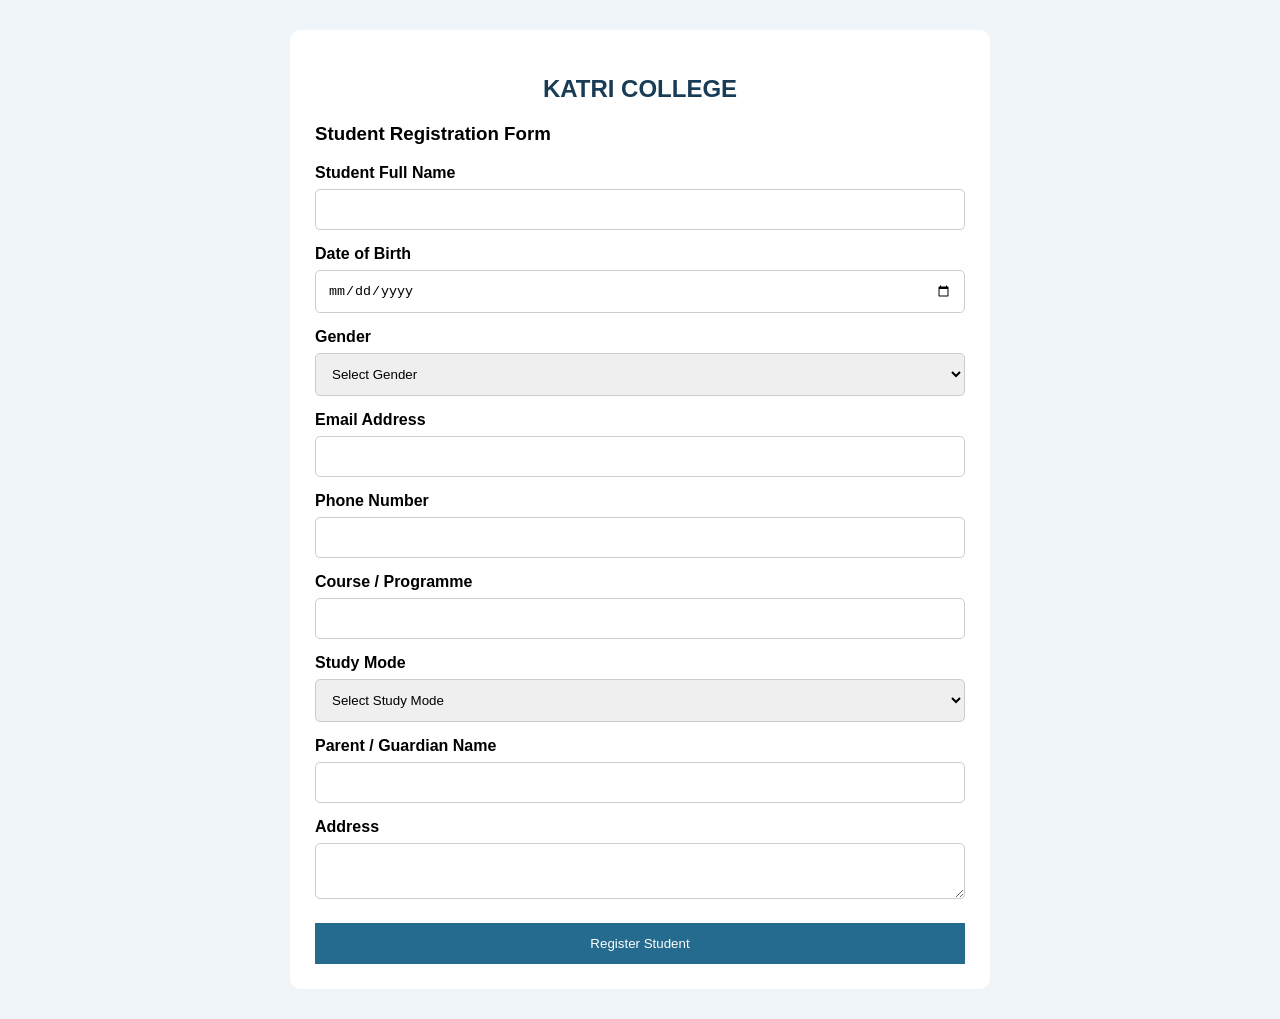
==== index.html @ 31f3d950 "update" ====
<!DOCTYPE html>
<html>
<head>
    <title>Katri College Registration</title>

    <style>
        body {
            font-family: Arial;
            background: #eef4f7;
            margin: 0;
            padding: 30px;
        }

        .container {
            background: white;
            max-width: 650px;
            margin: auto;
            padding: 25px;
            border-radius: 10px;
        }

        h2 {
            text-align: center;
            color: #183b56;
        }

        label {
            display: block;
            margin-top: 15px;
            font-weight: bold;
        }

        input, select, textarea {
            width: 100%;
            padding: 12px;
            margin-top: 7px;
            box-sizing: border-box;
            border: 1px solid #ccc;
            border-radius: 5px;
        }

        button {
            width: 100%;
            padding: 13px;
            margin-top: 20px;
            background: #246b8f;
            color: white;
            border: none;
            cursor: pointer;
        }

        .message {
            color: green;
            text-align: center;
        }
    </style>
</head>

<body>

<div class="container">

<h2>KATRI COLLEGE</h2>

<h3>Student Registration Form</h3>


<form method="POST">

<label>Student Full Name</label>
<input type="text" name="full_name" required>

<label>Date of Birth</label>
<input type="date" name="date_of_birth">

<label>Gender</label>
<select name="gender" required>
    <option value="">Select Gender</option>
    <option value="Male">Male</option>
    <option value="Female">Female</option>
    <option value="Prefer not to say">Prefer not to say</option>
</select>

<label>Email Address</label>
<input type="email" name="email">

<label>Phone Number</label>
<input type="tel" name="phone" required>

<label>Course / Programme</label>
<input type="text" name="course" required>

<label>Study Mode</label>
<select name="study_mode" required>
    <option value="">Select Study Mode</option>
    <option value="Full-time">Full-time</option>
    <option value="Part-time">Part-time</option>
    <option value="Online">Online</option>
</select>

<label>Parent / Guardian Name</label>
<input type="text" name="guardian_name">

<label>Address</label>
<textarea name="address"></textarea>

<button type="submit">
    Register Student
</button>

</form>

</div>

</body>
</html>
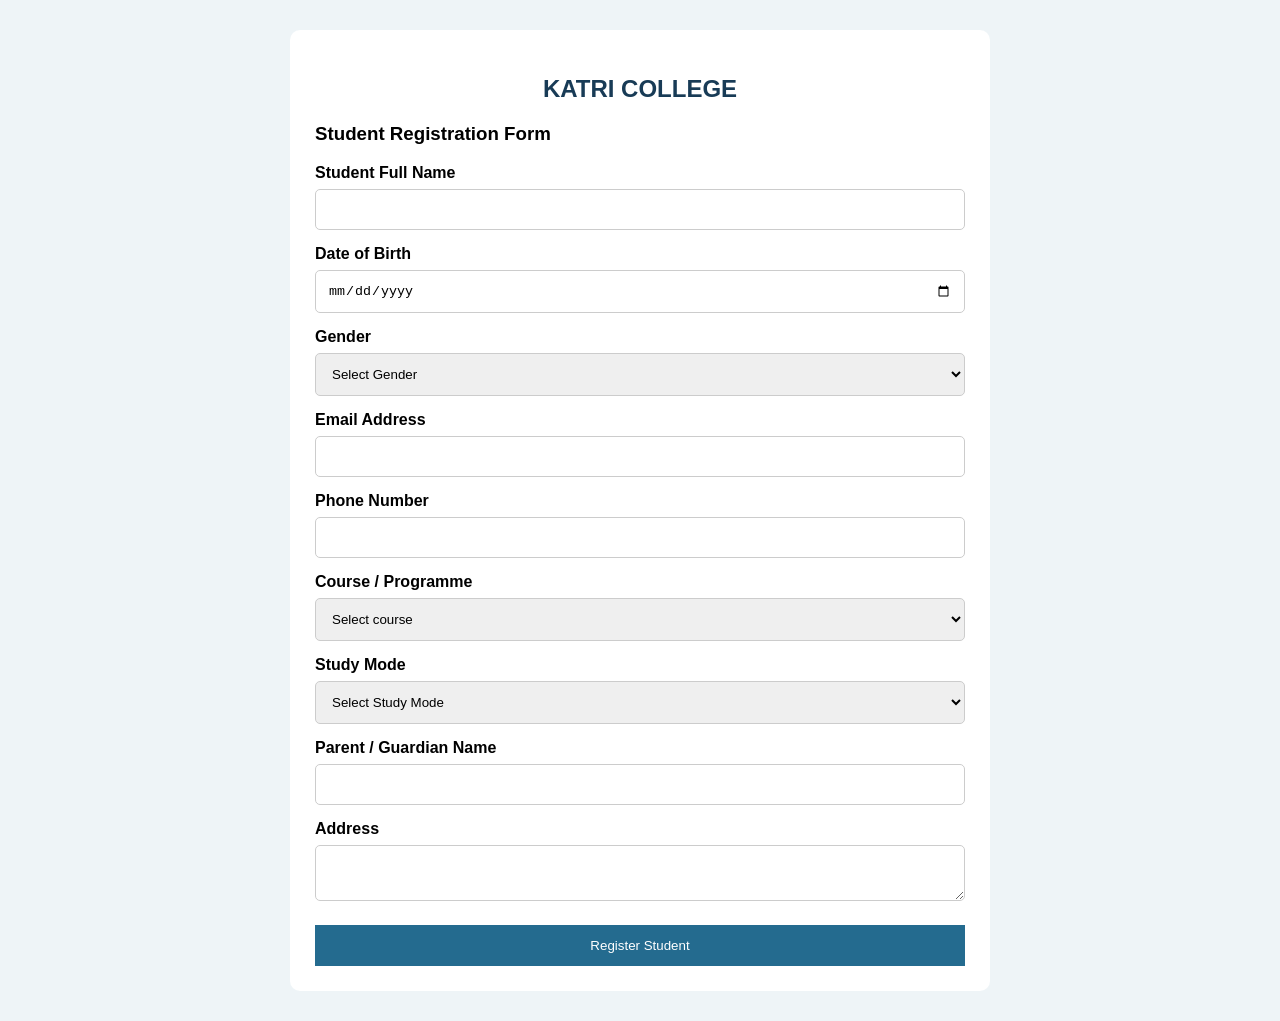
==== commit 973eab00: "update" ====
--- a/index.html
+++ b/index.html
@@ -3,60 +3,11 @@
 <head>
     <title>Katri College Registration</title>
 
-    <style>
-        body {
-            font-family: Arial;
-            background: #eef4f7;
-            margin: 0;
-            padding: 30px;
-        }
-
-        .container {
-            background: white;
-            max-width: 650px;
-            margin: auto;
-            padding: 25px;
-            border-radius: 10px;
-        }
-
-        h2 {
-            text-align: center;
-            color: #183b56;
-        }
-
-        label {
-            display: block;
-            margin-top: 15px;
-            font-weight: bold;
-        }
-
-        input, select, textarea {
-            width: 100%;
-            padding: 12px;
-            margin-top: 7px;
-            box-sizing: border-box;
-            border: 1px solid #ccc;
-            border-radius: 5px;
-        }
-
-        button {
-            width: 100%;
-            padding: 13px;
-            margin-top: 20px;
-            background: #246b8f;
-            color: white;
-            border: none;
-            cursor: pointer;
-        }
-
-        .message {
-            color: green;
-            text-align: center;
-        }
-    </style>
+    <link rel="stylesheet" type="text/css" href="style.css">  
 </head>
 
 <body>
+    
 
 <div class="container">
 
@@ -65,7 +16,7 @@
 <h3>Student Registration Form</h3>
 
 
-<form method="POST">
+<form action="register.php" method="POST">
 
 <label>Student Full Name</label>
 <input type="text" name="full_name" required>
@@ -85,10 +36,15 @@
 <input type="email" name="email">
 
 <label>Phone Number</label>
-<input type="tel" name="phone" required>
+<input type="tel" name="phone" minlength="10"  required>
 
 <label>Course / Programme</label>
-<input type="text" name="course" required>
+<select name="study_mode" required>
+    <option value="">Select course</option>
+    <option value="bcs">bcs</option>
+    <option value="it">It</option>
+    <option value="ets">ets</option>
+</select>
 
 <label>Study Mode</label>
 <select name="study_mode" required>
--- a/style.css
+++ b/style.css
@@ -0,0 +1,51 @@
+
+        body {
+            font-family: Arial;
+            background: #eef4f7;
+            margin: 0;
+            padding: 30px;
+        }
+
+        .container {
+            background: white;
+            max-width: 650px;
+            margin: auto;
+            padding: 25px;
+            border-radius: 10px;
+        }
+
+        h2 {
+            text-align: center;
+            color: #183b56;
+        }
+
+        label {
+            display: block;
+            margin-top: 15px;
+            font-weight: bold;
+        }
+
+        input, select, textarea {
+            width: 100%;
+            padding: 12px;
+            margin-top: 7px;
+            box-sizing: border-box;
+            border: 1px solid #ccc;
+            border-radius: 5px;
+        }
+
+        button {
+            width: 100%;
+            padding: 13px;
+            margin-top: 20px;
+            background: #246b8f;
+            color: white;
+            border: none;
+            cursor: pointer;
+        }
+
+        .message {
+            color: green;
+            text-align: center;
+        }
+    
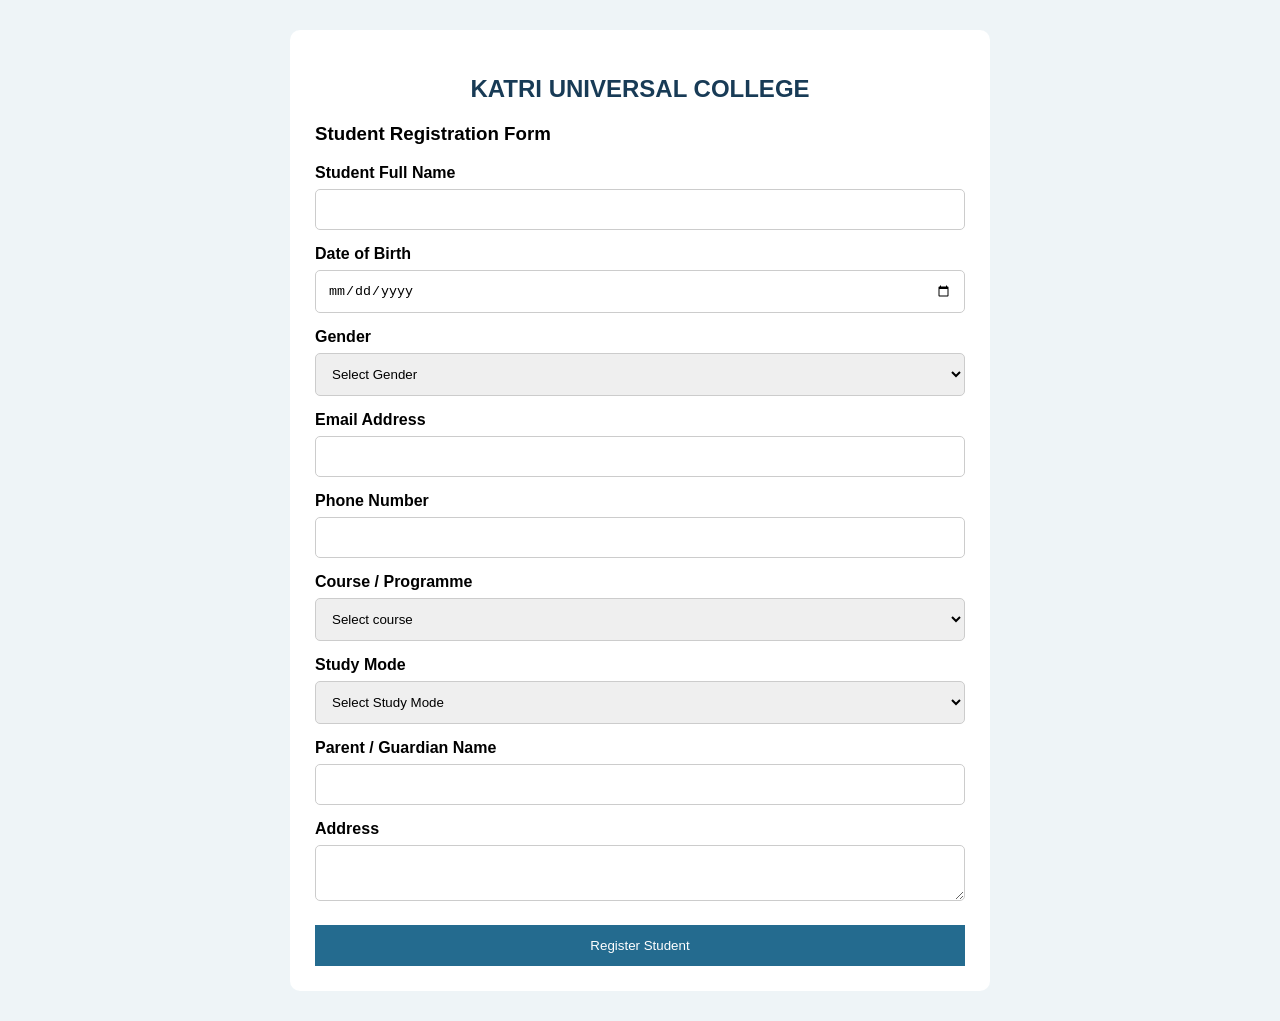
==== commit 6afe5a52: "name" ====
--- a/index.html
+++ b/index.html
@@ -7,11 +7,11 @@
 </head>
 
 <body>
-    
+
 
 <div class="container">
 
-<h2>KATRI COLLEGE</h2>
+<h2>KATRI UNIVERSAL COLLEGE</h2>
 
 <h3>Student Registration Form</h3>
 
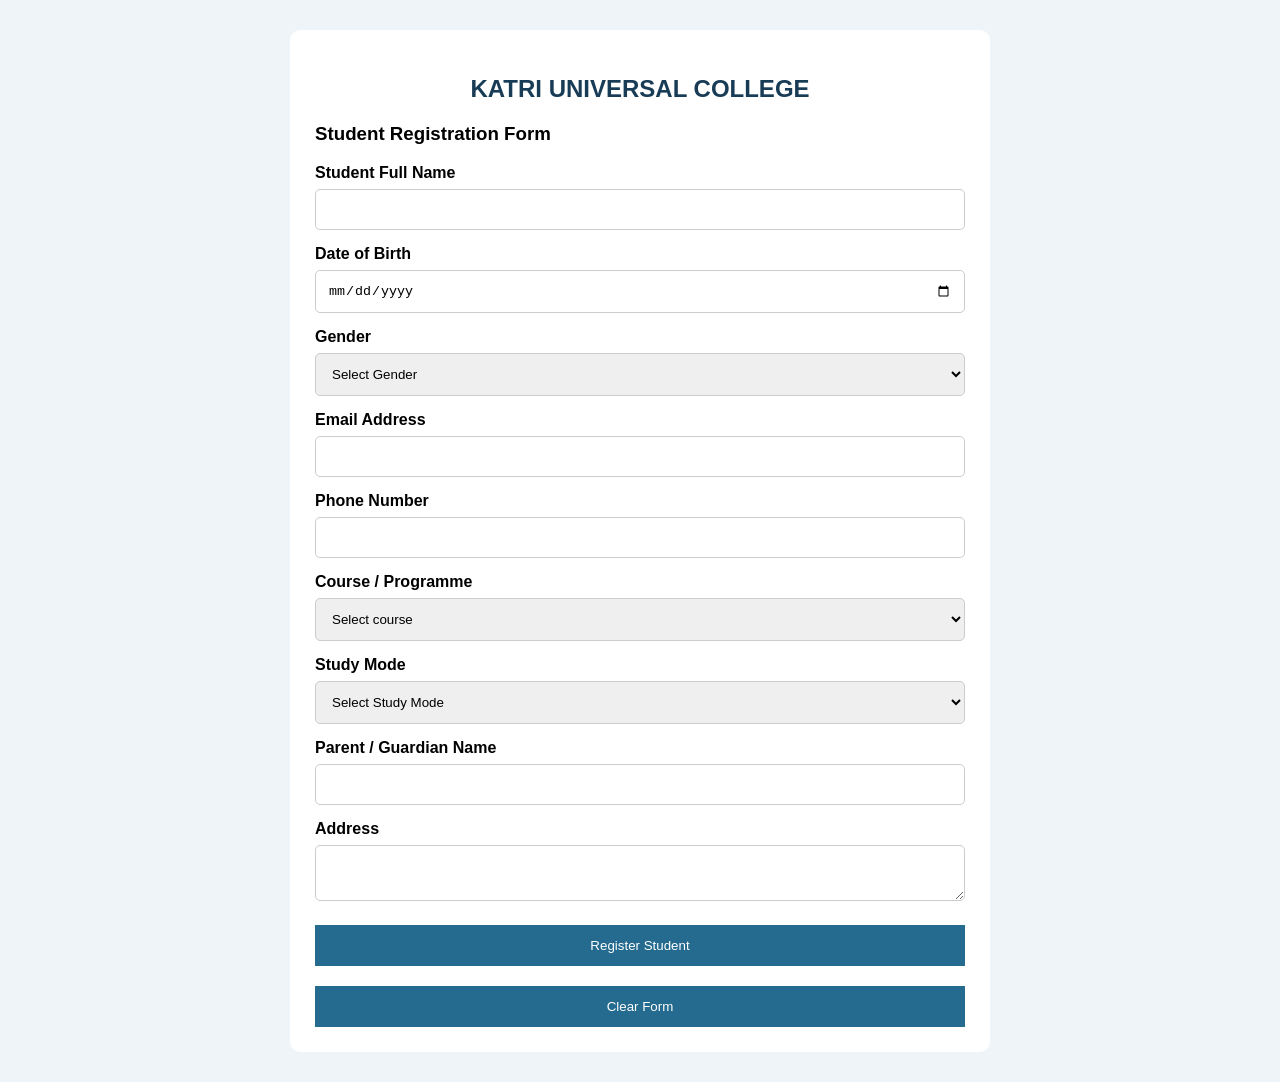
==== commit db23328a: "reset button" ====
--- a/index.html
+++ b/index.html
@@ -63,6 +63,8 @@
 <button type="submit">
     Register Student
 </button>
+<button type="reset">Clear Form</button>    
+    
 
 </form>
 
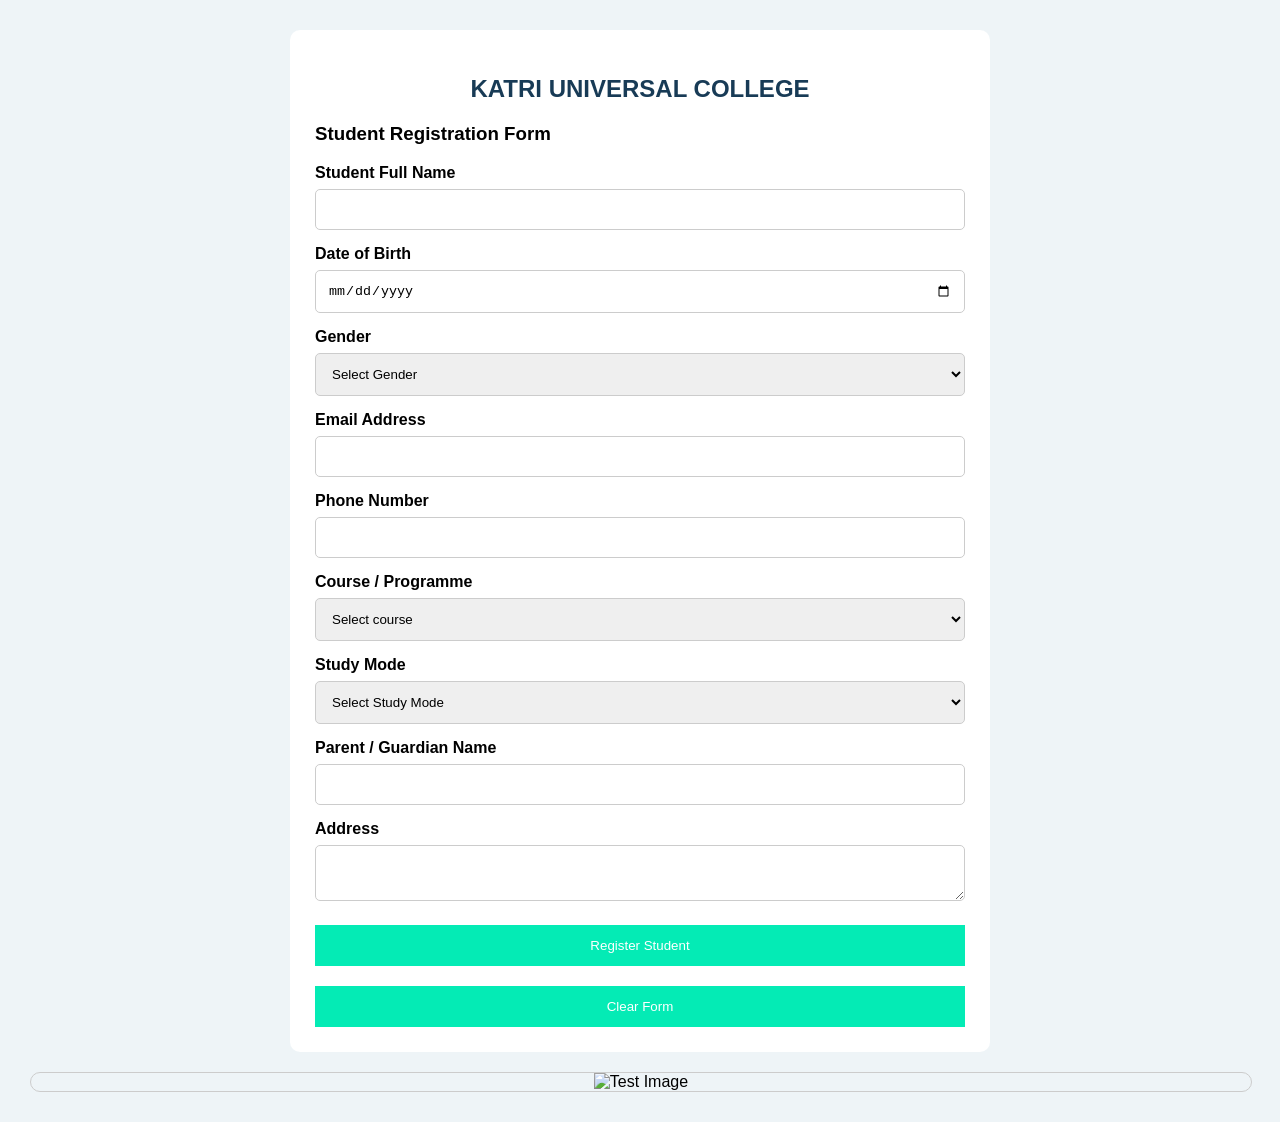
==== commit adc831ae: "img" ====
--- a/index.html
+++ b/index.html
@@ -69,6 +69,9 @@
 </form>
 
 </div>
+<div class="image-container">
+<img src="test.jpg" alt="Test Image">
+</div>
 
 </body>
 </html>
--- a/style.css
+++ b/style.css
@@ -38,14 +38,21 @@
             width: 100%;
             padding: 13px;
             margin-top: 20px;
-            background: #246b8f;
+            background: #04ebb5;
             color: white;
             border: none;
-            cursor: pointer;
+            cursor: grab;
         }
 
         .message {
             color: green;
             text-align: center;
         }
-    +    .image-container {
+        text-align: center;
+        border: 1px solid #ccc;
+        border-radius: 10px;    
+        margin-top: 20px;
+        width: 100%;
+        height: 50%;
+    }
